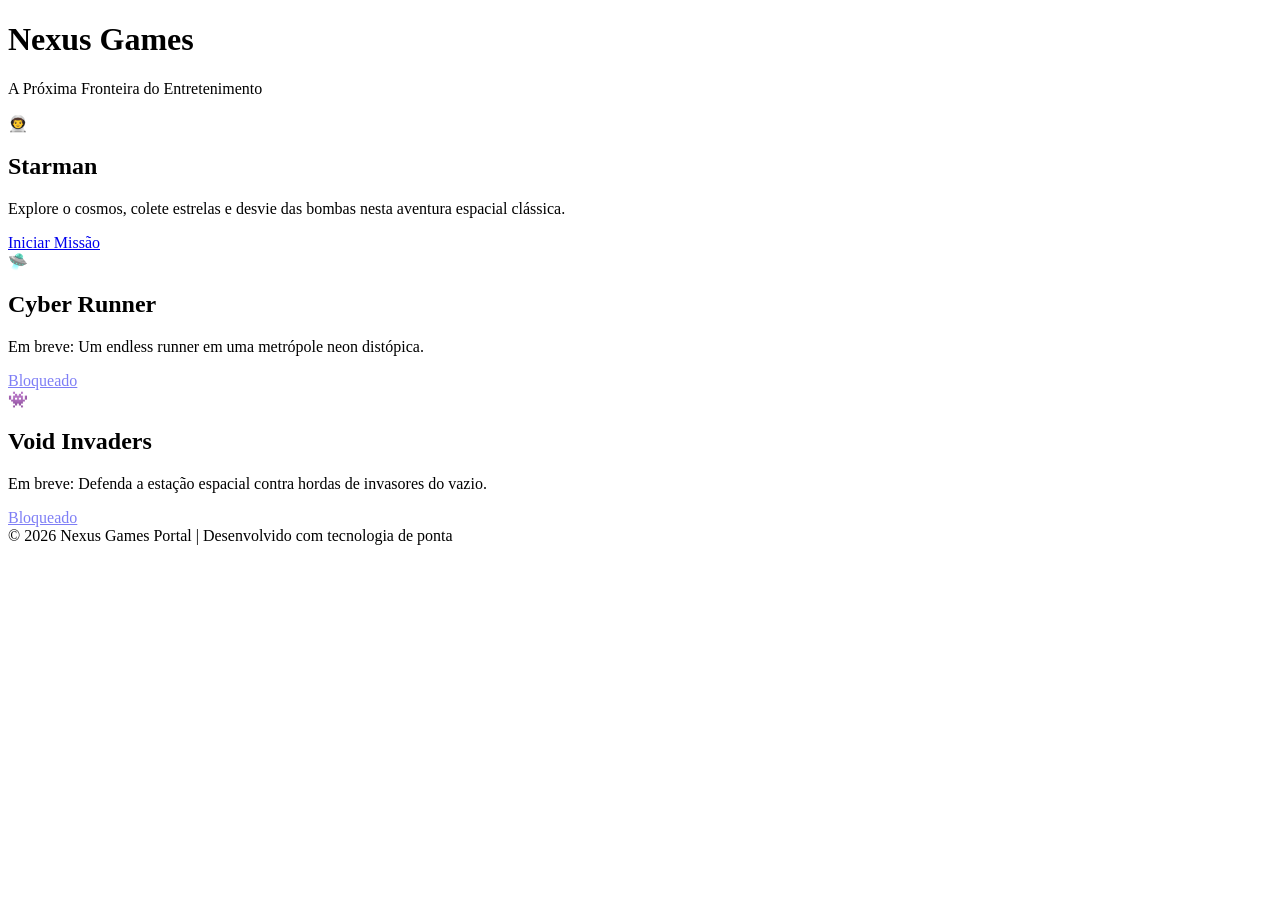
==== index.html @ 4eb86feb "Add files via upload" ====
<!DOCTYPE html>
<html lang="pt-br">
<head>
    <meta charset="UTF-8">
    <meta name="viewport" content="width=device-width, initial-scale=1.0">
    <title>Nexus Games | Portal Futurista</title>
    <link href="https://fonts.googleapis.com/css2?family=Orbitron:wght@400;700&family=Rajdhani:wght@300;500;700&display=swap" rel="stylesheet">
    <link href="custom.css" rel="stylesheet"> 

    <script type="application/ld+json">
{
  "@context": "https://schema.org",
  "@type": "WebPage",
  "author": {
    "@type": "Person",
    "name": "José Aparecido Finamor"
  },
  "copyrightHolder": {
    "@type": "Finakorgo Co",
    "name": "Nexus Games"
  }
}
</script>  
</head>

<body>
    <div class="scanline"></div>

    <header>
        <h1>Nexus Games</h1>
        <p class="subtitle">A Próxima Fronteira do Entretenimento</p>
    </header>

    <div class="container">
        <!-- Card do Jogo Starman -->
        <div class="game-card">
            <span class="game-icon">👨‍🚀</span>
            <h2 class="game-title">Starman</h2>
            <p class="game-desc">Explore o cosmos, colete estrelas e desvie das bombas nesta aventura espacial clássica.</p>
            <a href="starman.html" class="play-btn">Iniciar Missão</a>
        </div>

        <!-- Placeholder para Futuros Jogos -->
        <div class="game-card">
            <span class="game-icon">🛸</span>
            <h2 class="game-title">Cyber Runner</h2>
            <p class="game-desc">Em breve: Um endless runner em uma metrópole neon distópica.</p>
            <a href="#" class="play-btn" style="opacity: 0.5; cursor: not-allowed;">Bloqueado</a>
        </div>

        <div class="game-card">
            <span class="game-icon">👾</span>
            <h2 class="game-title">Void Invaders</h2>
            <p class="game-desc">Em breve: Defenda a estação espacial contra hordas de invasores do vazio.</p>
            <a href="#" class="play-btn" style="opacity: 0.5; cursor: not-allowed;">Bloqueado</a>
        </div>
    </div>

    <footer>
        &copy; 2026 Nexus Games Portal | Desenvolvido com tecnologia de ponta
    </footer>
</body>
</html>
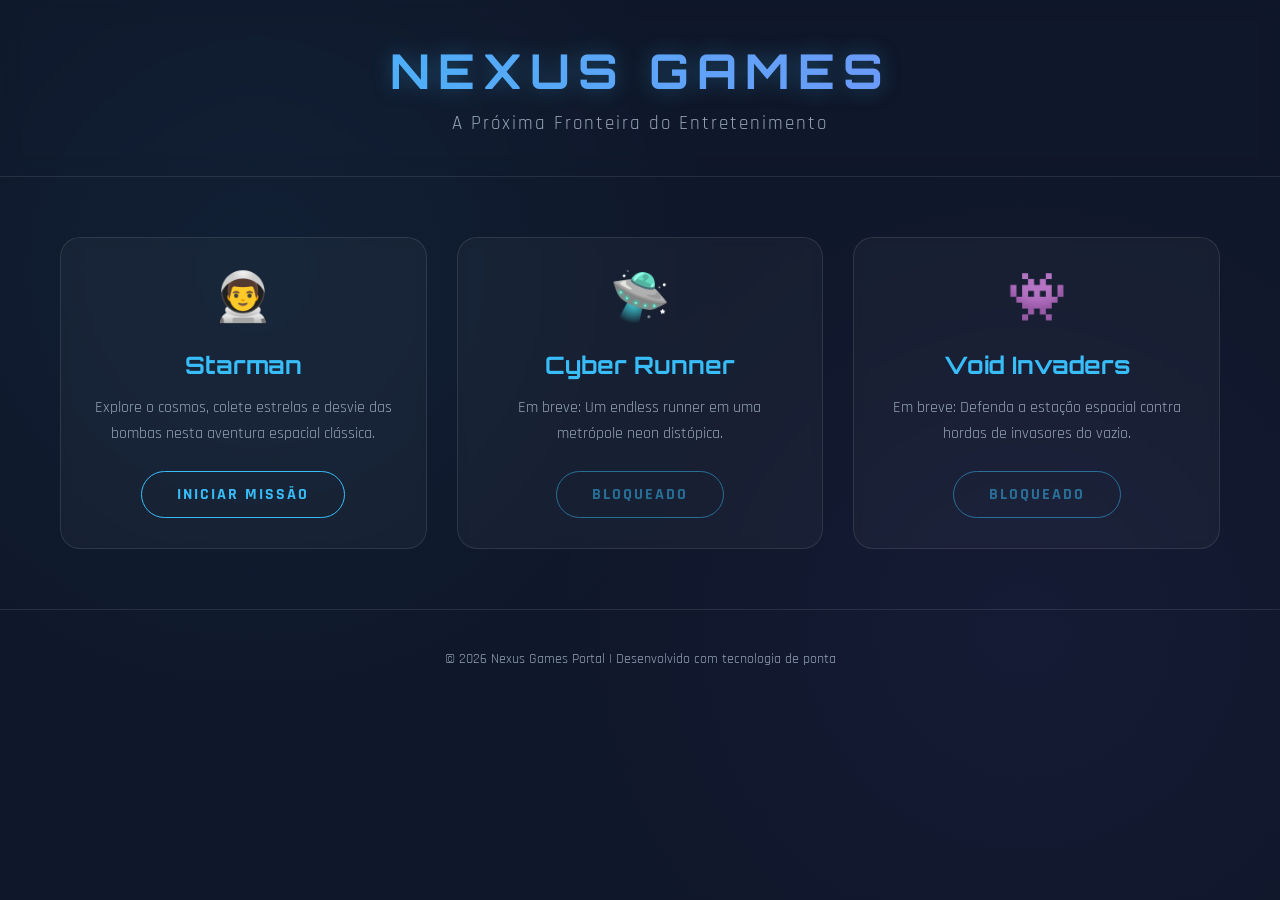
==== commit 1b5709eb: "Fix CSS file reference in index.html Updated the CSS file reference from 'css/custom.css' to 'css/Cu" ====
--- a/index.html
+++ b/index.html
@@ -5,7 +5,7 @@
     <meta name="viewport" content="width=device-width, initial-scale=1.0">
     <title>Nexus Games | Portal Futurista</title>
     <link href="https://fonts.googleapis.com/css2?family=Orbitron:wght@400;700&family=Rajdhani:wght@300;500;700&display=swap" rel="stylesheet">
-    <link href="custom.css" rel="stylesheet"> 
+    <link href="css/Custom.css" rel="stylesheet"> 
 
     <script type="application/ld+json">
 {
--- a/css/Custom.css
+++ b/css/Custom.css
@@ -0,0 +1,179 @@
+        /* created by José A Finamor - 15/05/2026 */
+
+        /*==^.^== Variables ==^.^==*/
+         :root {
+            --bg-color: #0f172a;
+            --accent-soft: #38bdf8;
+            --accent-glow: rgba(56, 189, 248, 0.3);
+            --glass-bg: rgba(255, 255, 255, 0.03);
+            --glass-border: rgba(255, 255, 255, 0.1);
+            --text-main: #e2e8f0;
+            --text-dim: #94a3b8;
+        }
+       
+        /*==^.^== Total background configuration ==^.^==*/       
+
+        * {
+            margin: 0;
+            padding: 0;
+            box-sizing: border-box;
+        }
+
+        body {
+            background-color: var(--bg-color);
+            background-image: 
+                radial-gradient(circle at 20% 30%, rgba(56, 189, 248, 0.05) 0%, transparent 40%),
+                radial-gradient(circle at 80% 70%, rgba(139, 92, 246, 0.05) 0%, transparent 40%);
+            color: var(--text-main);
+            font-family: 'Rajdhani', sans-serif;
+            min-height: 100vh;
+            overflow-x: hidden;
+        }
+
+        header {
+            padding: 40px 20px;
+            text-align: center;
+            border-bottom: 1px solid var(--glass-border);
+            backdrop-filter: blur(10px);
+        }
+
+        h1 {
+            font-family: 'Orbitron', sans-serif;
+            font-size: 3rem;
+            letter-spacing: 8px;
+            text-transform: uppercase;
+            background: linear-gradient(to right, #38bdf8, #818cf8);
+            -webkit-background-clip: text;
+            -webkit-text-fill-color: transparent;
+            margin-bottom: 10px;
+            filter: drop-shadow(0 0 10px var(--accent-glow));
+        }
+
+        .subtitle {
+            color: var(--text-dim);
+            font-size: 1.2rem;
+            letter-spacing: 2px;
+        }
+
+        .container {
+            max-width: 1200px;
+            margin: 60px auto;
+            padding: 0 20px;
+            display: grid;
+            grid-template-columns: repeat(auto-fit, minmax(300px, 1fr));
+            gap: 30px;
+        }
+
+        .game-card {
+            background: var(--glass-bg);
+            border: 1px solid var(--glass-border);
+            border-radius: 20px;
+            padding: 30px;
+            text-align: center;
+            transition: all 0.4s cubic-bezier(0.175, 0.885, 0.32, 1.275);
+            position: relative;
+            overflow: hidden;
+            backdrop-filter: blur(5px);
+        }
+
+          /*==^.^== stage config for js game ==^.^==*/
+
+       #stage {
+             display: flex;
+             width: 808px;
+             height: 548px;
+             border: 4px solid rgb(172, 89, 23);
+             border-radius: 10px;
+             justify-content: center;
+             align-items: center;
+             margin: auto;
+             }
+
+        .game-card::before {
+            content: '';
+            position: absolute;
+            top: 0;
+            left: -100%;
+            width: 100%;
+            height: 100%;
+            background: linear-gradient(90deg, transparent, rgba(255,255,255,0.05), transparent);
+            transition: 0.5s;
+        }
+
+        .game-card:hover::before {
+            left: 100%;
+        }
+
+        .game-card:hover {
+            transform: translateY(-10px);
+            border-color: var(--accent-soft);
+            box-shadow: 0 10px 30px rgba(0, 0, 0, 0.5), 0 0 20px var(--accent-glow);
+        }
+
+        .game-icon {
+            font-size: 3rem;
+            margin-bottom: 20px;
+            display: block;
+        }
+
+        .game-title {
+            font-family: 'Orbitron', sans-serif;
+            font-size: 1.5rem;
+            margin-bottom: 15px;
+            color: var(--accent-soft);
+        }
+
+        .game-desc {
+            color: var(--text-dim);
+            margin-bottom: 25px;
+            line-height: 1.6;
+        }
+
+        .play-btn {
+            display: inline-block;
+            padding: 12px 35px;
+            background: transparent;
+            border: 1px solid var(--accent-soft);
+            color: var(--accent-soft);
+            text-decoration: none;
+            border-radius: 30px;
+            font-weight: bold;
+            text-transform: uppercase;
+            letter-spacing: 2px;
+            transition: all 0.3s;
+        }
+
+        .play-btn:hover {
+            background: var(--accent-soft);
+            color: var(--bg-color);
+            box-shadow: 0 0 15px var(--accent-soft);
+        }
+
+        footer {
+            text-align: center;
+            padding: 40px;
+            color: var(--text-dim);
+            font-size: 0.9rem;
+            border-top: 1px solid var(--glass-border);
+            margin-top: 60px;
+        }
+
+        /* ==^.^== Background animation ==^.^== */
+        .scanline {
+            width: 100%;
+            height: 100px;
+            z-index: 999;
+            background: linear-gradient(0deg, rgba(0, 0, 0, 0) 0%, rgba(255, 255, 255, 0.02) 50%, rgba(0, 0, 0, 0) 100%);
+            opacity: 0.1;
+            position: fixed;
+            bottom: 100%;
+            animation: scanline 10s linear infinite;
+            pointer-events: none;
+        }
+
+        @keyframes scanline {
+            0% { bottom: 100%; }
+            100% { bottom: -100%; }
+        }
+
+     
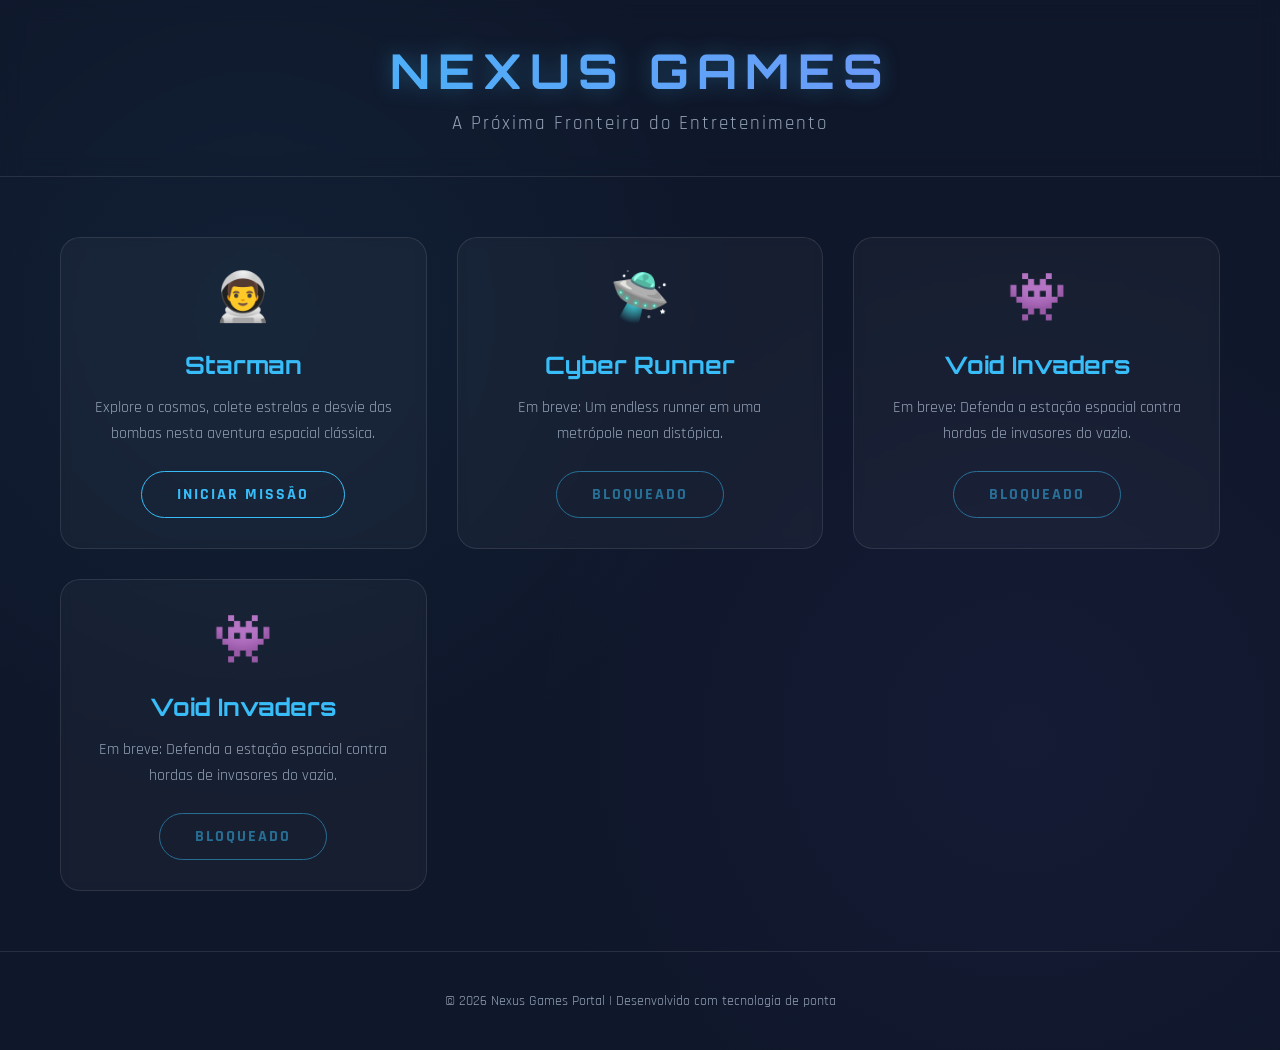
==== commit 899a0a5e: "Fix HTML encoding issues in index.html" ====
--- a/index.html
+++ b/index.html
@@ -54,6 +54,14 @@
             <p class="game-desc">Em breve: Defenda a estação espacial contra hordas de invasores do vazio.</p>
             <a href="#" class="play-btn" style="opacity: 0.5; cursor: not-allowed;">Bloqueado</a>
         </div>
+
+        <div class="game-card">
+            <span class="game-icon">👾</span>
+            <h2 class="game-title">Void Invaders</h2>
+            <p class="game-desc">Em breve: Defenda a estação espacial contra hordas de invasores do vazio.</p>
+            <a href="#" class="play-btn" style="opacity: 0.5; cursor: not-allowed;">Bloqueado</a>
+        </div>
+        
     </div>
 
     <footer>
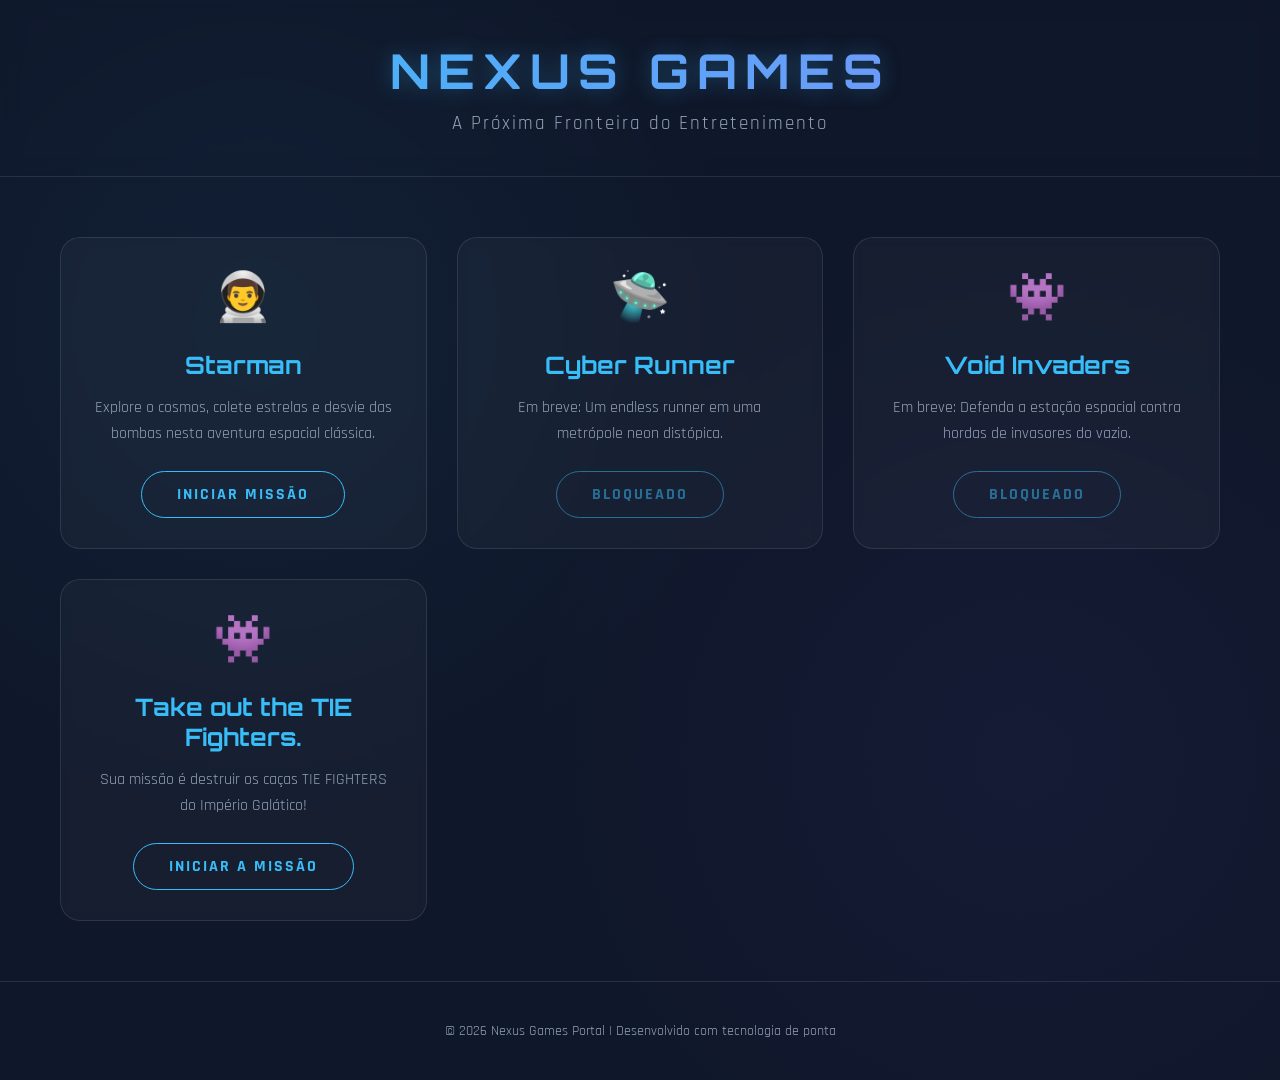
==== commit 924cb109: "Modify game cards in index.html Updated the game card for 'Void Invaders' and added a new game card " ====
--- a/index.html
+++ b/index.html
@@ -57,9 +57,9 @@
 
         <div class="game-card">
             <span class="game-icon">👾</span>
-            <h2 class="game-title">Void Invaders</h2>
-            <p class="game-desc">Em breve: Defenda a estação espacial contra hordas de invasores do vazio.</p>
-            <a href="#" class="play-btn" style="opacity: 0.5; cursor: not-allowed;">Bloqueado</a>
+            <h2 class="game-title">Take out the TIE Fighters.</h2>
+            <p class="game-desc">Sua missão é destruir os caças TIE FIGHTERS do Império Galático!</p>
+            <a href="tiefighter.html" class="play-btn">Iniciar a Missão</a>
         </div>
         
     </div>
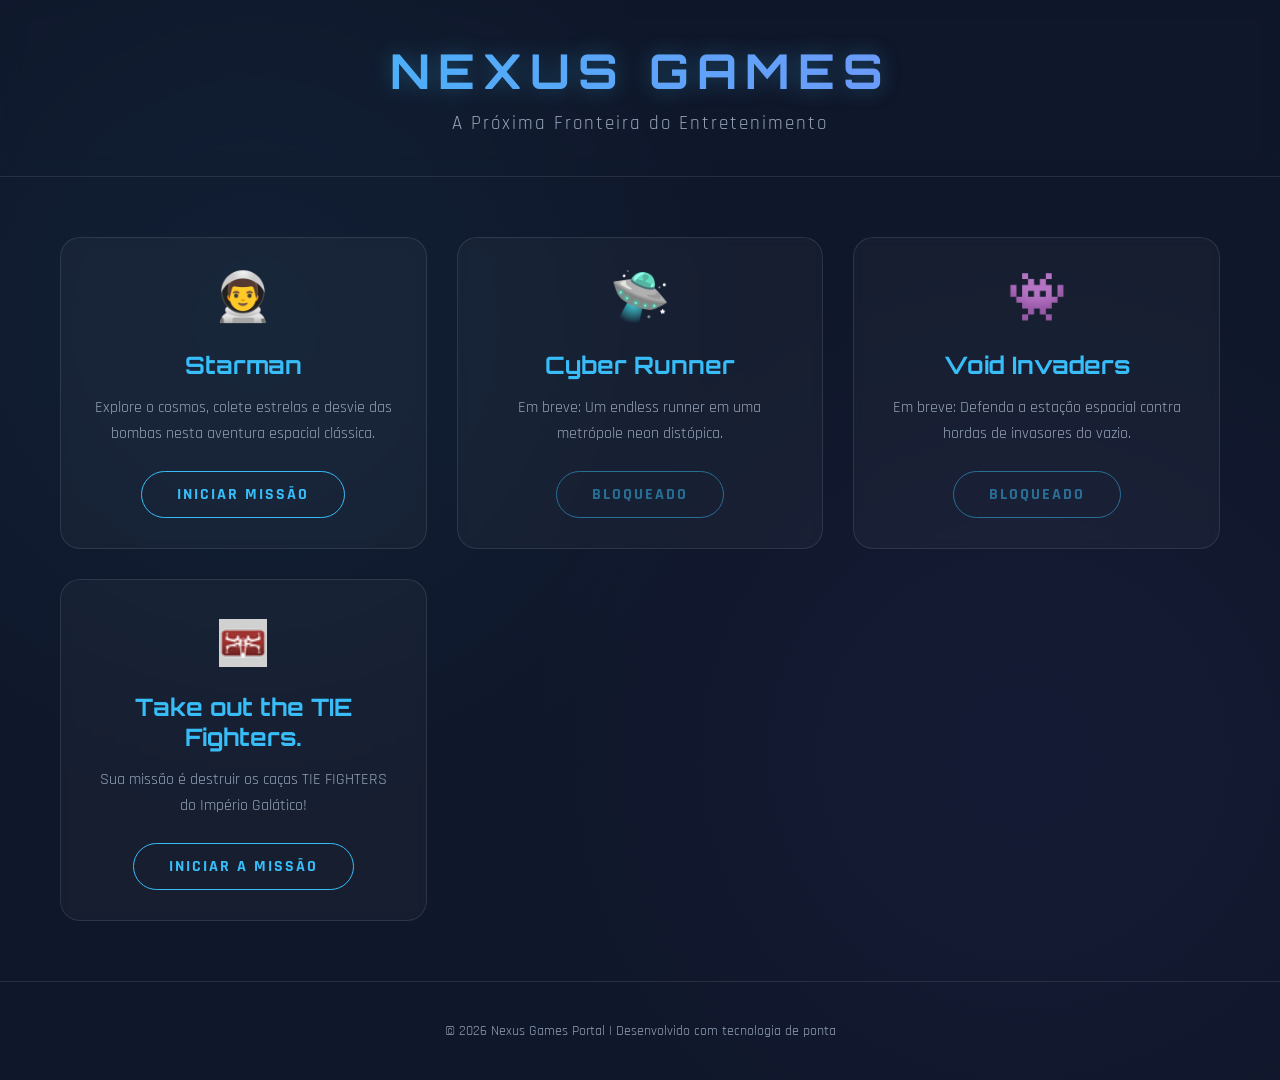
==== commit 9a1d4c00: "Fix HTML encoding issues in index.html" ====
--- a/index.html
+++ b/index.html
@@ -5,7 +5,8 @@
     <meta name="viewport" content="width=device-width, initial-scale=1.0">
     <title>Nexus Games | Portal Futurista</title>
     <link href="https://fonts.googleapis.com/css2?family=Orbitron:wght@400;700&family=Rajdhani:wght@300;500;700&display=swap" rel="stylesheet">
-    <link href="css/Custom.css" rel="stylesheet"> 
+    <link href="css/Custom.css" rel="stylesheet">
+    <link rel="icon" href="/favicon.ico">
 
     <script type="application/ld+json">
 {
@@ -56,7 +57,7 @@
         </div>
 
         <div class="game-card">
-            <span class="game-icon">👾</span>
+            <span class="game-icon"><img src="assets/X-wing-32x32.png" alt="X-Wing Icon" style="width: 1em; height: 1em; vertical-align: middle;"></span>
             <h2 class="game-title">Take out the TIE Fighters.</h2>
             <p class="game-desc">Sua missão é destruir os caças TIE FIGHTERS do Império Galático!</p>
             <a href="tiefighter.html" class="play-btn">Iniciar a Missão</a>
